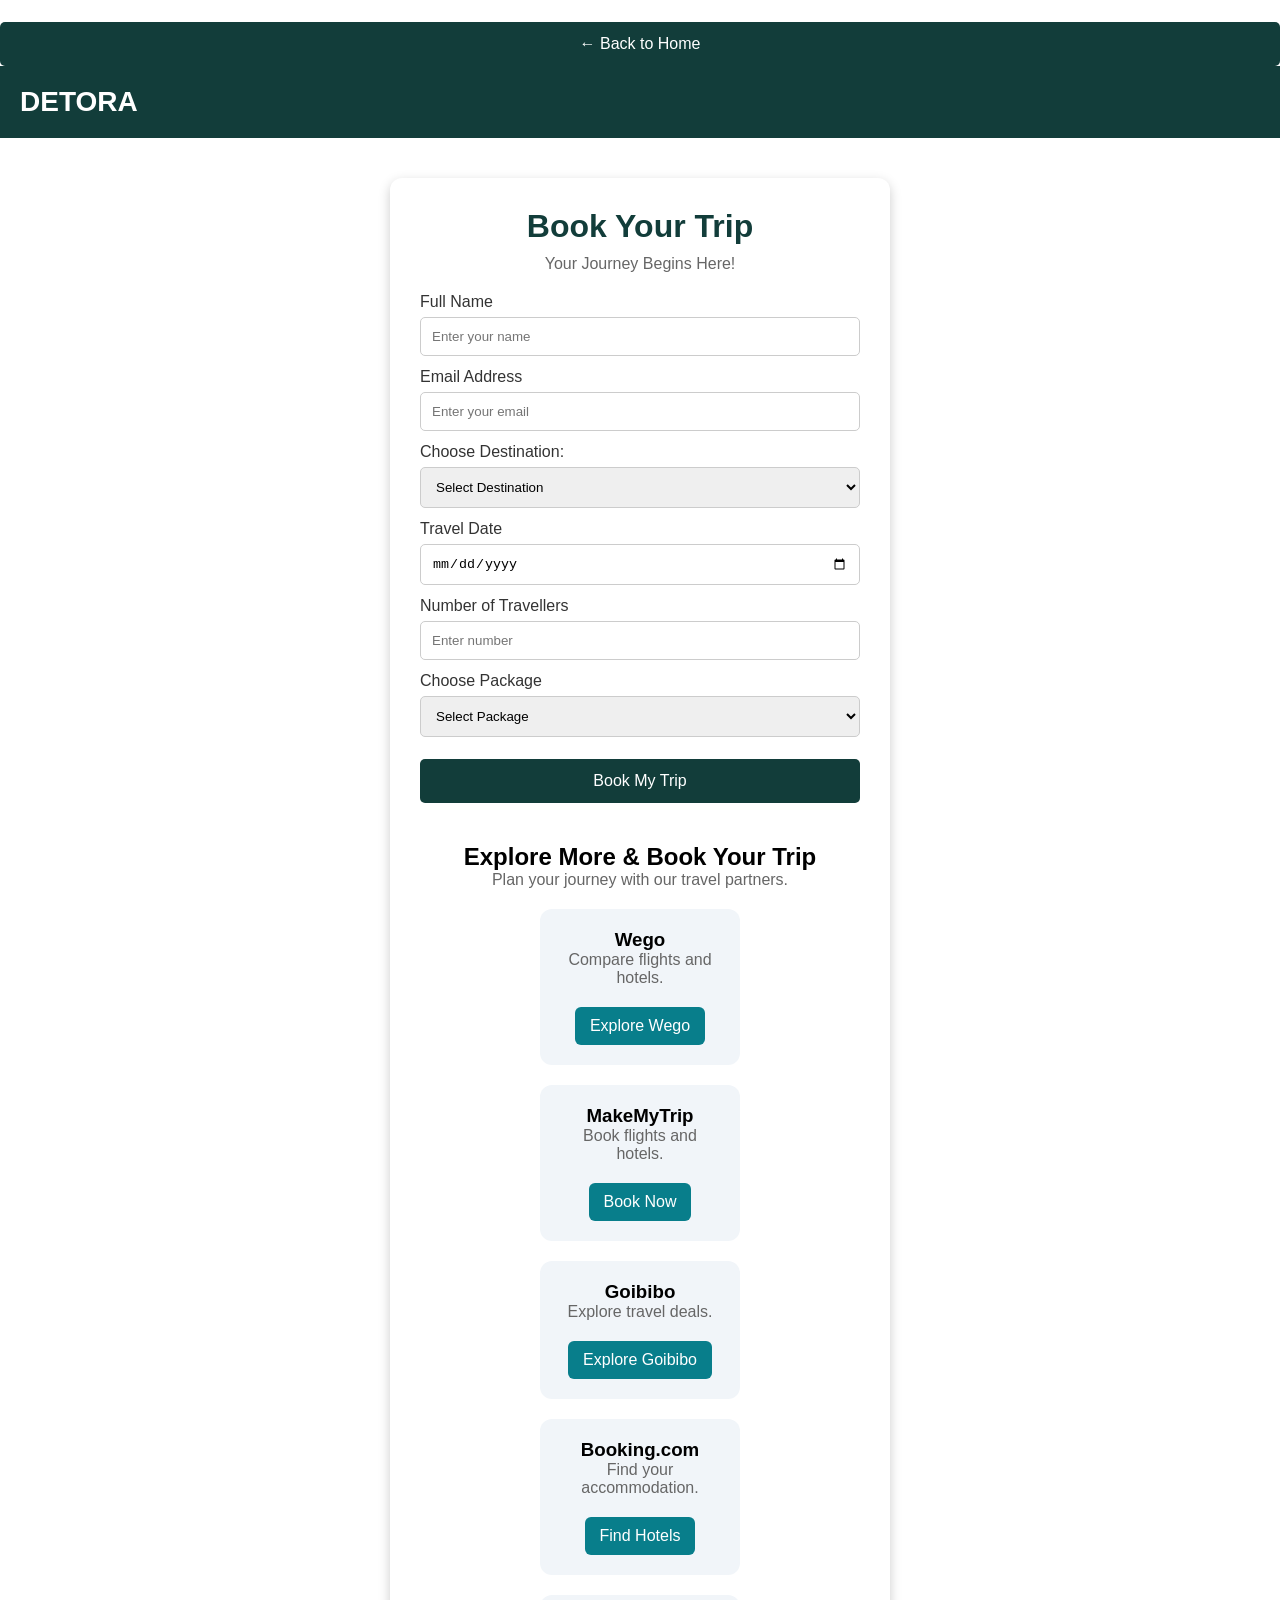
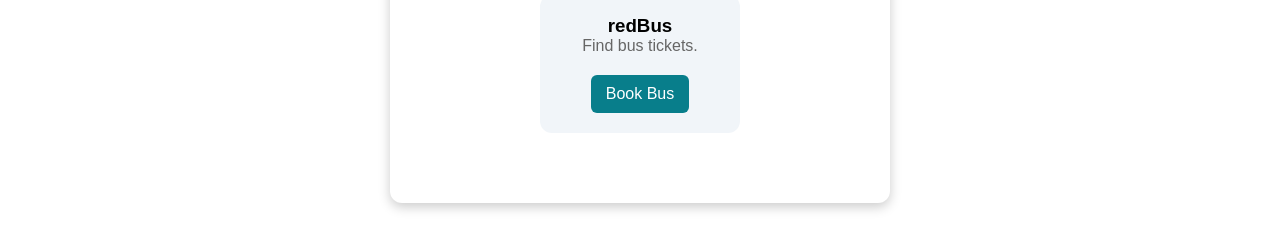
==== booknow.html @ b2479f0d "Add DETORA travel explorer Co-authored-by: Copilot App <223556219+Copilot@users.noreply.github.com>" ====
<!DOCTYPE html>
<html>
<head>
<title>DETORA - Book Now</title>

<style>
* {
    margin: 0;
    padding: 0;
    box-sizing: border-box;
}

body {
    font-family: Arial, sans-serif;

    background-image: url("https://images.unsplash.com/photo-1470770841072-f978cf4d019e");

    background-size: cover;
    background-position: center;
    background-repeat: no-repeat;
    background-attachment: fixed;

    min-height: 100vh;
}

button {
    background-color: #164e42;
    color: rgb(158, 135, 135);
    padding: 10px 20px;
    border: none;
    border-radius: 5px;
    cursor: pointer;
}

nav {
    background: #123d3a;
    padding: 20px;
    display: flex;
    justify-content: space-between;
    align-items: center;
}

nav h2 {
    color: white;
    font-size: 28px;
}

nav a {
    color: white;
    text-decoration: none;
    margin: 15px;
}

.container {
    width: 500px;
    margin: 40px auto;
    background: white;
    padding: 30px;
    border-radius: 12px;
    box-shadow: 0 4px 12px #cccccc;
}

h1 {
    text-align: center;
    color: #123d3a;
    margin-bottom: 10px;
}

p {
    text-align: center;
    color: #666;
    margin-bottom: 20px;
}

label {
    display: block;
    margin-top: 12px;
    color: #333;
}

input, select {
    width: 100%;
    padding: 11px;
    margin-top: 6px;
    border: 1px solid #ccc;
    border-radius: 5px;
}

button {
    width: 100%;
    padding: 13px;
    margin-top: 22px;
    background: #123d3a;
    color: white;
    border: none;
    border-radius: 5px;
    font-size: 16px;
    cursor: pointer;
}

button:hover {
    background: #26766c;
}

.travel-partners {
    padding: 40px;
    text-align: center;
}

.partner-container {
    display: flex;
    flex-wrap: wrap;
    justify-content: center;
    gap: 20px;
}

.partner-card {
    width: 200px;
    padding: 20px;
    border-radius: 12px;
    background: #f1f5f9;
}

.partner-card a {
    display: inline-block;
    background: #087e8b;
    color: white;
    padding: 10px 15px;
    text-decoration: none;
    border-radius: 6px;
}

</style>
</head>

<body>

   <button onclick="window.location.href='home.html'">
    ← Back to Home
</button> 

<nav>
    <h2>DETORA</h2>

   </nav>

<div class="container">

    <h1>Book Your Trip</h1>

    
    <p>Your Journey Begins Here!</p>

    <form>

        <label>Full Name</label>
        <input type="text" placeholder="Enter your name">

        <label>Email Address</label>
        <input type="email" placeholder="Enter your email">

         

                   
<label for="destination">Choose Destination:</label>

<select name="destination" id="destination">

    <option value="">Select Destination</option>

    <optgroup label="Local">
        <option>Bangalore</option>
        <option>Mysore</option>
        <option>Coorg</option>
        <option>Hampi</option>
        <option>Chikmagalur</option>
        <option>Gokarna</option>
        <option>Badami</option>
        <option>Dandeli</option>
        <option>Nagarhole National Park</option>
        <option>Bandipur National Park</option>
        <option>Mangaluru</option>
        <option>Shivamogga</option>
        <option>Bengaluru</option>
        <option>Mysuru</option>
        <option>Jog Falls</option>
        <option>Aihole</option>
        <option>Pattadakal</option>

    </optgroup>

    <optgroup label="National">
        <option>Goa</option>
        <option>Mumbai</option>
        <option>Delhi</option>
        <option>Manali</option>
        <option>Leh-ladakh</option>
        <option>Varanasi</option>
        <option>Shimla</option>    
        <option>Agra-Taj Mahal</option>
        <option>Allahabad(Prayagraj)</option>
        <option>Shimla</option>
        <option>Munnar</option>
        <option>Jaipur</option>
        <option>Amritsar</option>
        <option>Rishikesh</option>
        <option>Rameswaram</option>
        <option>Kolkata</option>
        <option>Hyderabad</option>
        <option>Chennai</option>
        <option>Kochi</option>
        <option>Pune</option>
        <option>Darjeeling</option>
        <option>Ooty</option>
        <option>Kodaikanal</option>
        <option>Udaipur</option>
        <option>Jaisalmer</option>
        <option>Khajuraho</option>
        <option>Puri</option>
        <option>Andaman Islands</option>
        <option>Lakshadweep</option>
        <option>Aurangabad</option>
        <option>Thanjavur</option>
        <option>Bhubaneswar</option>
        <option>Gangtok</option>
</optgroup> 

    <optgroup label="International">
        <option>Paris</option>
        <option>London</option>
        <option>Switzerland</option>
        <option>Dubai</option>
        <option>Maldives</option>
        <option>Niagara Falls</option>
        <option>Chongquing {China}</option>
        <option>New York</option>
        <option>Tokyo</option>
        <option>Seoul</option>
        <option>Singapore</option>
        <option>Rome</option>
        <option>Barcelona</option>
        <option>Amsterdam</option>
        <option>Athens</option>
        <option>Istanbul</option>
        <option>Bali</option>
        <option>Bangkok</option>
        <option>Phuket</option>
        <option>Hong Kong</option>
        <option>Macau</option>
        <option>Sydney</option>
        <option>Melbourne</option>
        <option>Cape Town</option>
        <option>Victoria Falls</option>
        <option>Cairo</option>
        <option>Petra</option>
        <option>Santorini</option>
        <option>Venice</option>
        <option>Vienna</option>
        <option>Prague</option>
        <option>Budapest</option>
        <option>Berlin</option>
        <option>Reykjavik</option>
        <option>Toronto</option>
        <option>Los Angeles</option>
    </optgroup>

</select>

               <label>Travel Date</label>
        <input type="date">

        <label>Number of Travellers</label>
        <input type="number" min="1" placeholder="Enter number">

        <label>Choose Package</label>
        <select>
            <option>Select Package</option>
            <option>Budget Trip</option>
            <option>Standard Trip</option>
            <option>Luxury Trip</option>
        </select>

        <button type="submit">Book My Trip</button>

    </form>

    <section class="travel-partners">
    <h2>Explore More & Book Your Trip</h2>
    <p>Plan your journey with our travel partners.</p>

    <div class="partner-container">

        <div class="partner-card">
            <h3>Wego</h3>
            <p>Compare flights and hotels.</p>
            <a href="https://www.wego.co.in/"
               target="_blank">Explore Wego</a>
        </div>

        <div class="partner-card">
            <h3>MakeMyTrip</h3>
            <p>Book flights and hotels.</p>
            <a href="https://www.makemytrip.com/"
               target="_blank">Book Now</a>
        </div>

        <div class="partner-card">
            <h3>Goibibo</h3>
            <p>Explore travel deals.</p>
            <a href="https://www.goibibo.com/"
               target="_blank">Explore Goibibo</a>
        </div>

        <div class="partner-card">
            <h3>Booking.com</h3>
            <p>Find your accommodation.</p>
            <a href="https://www.booking.com/"
               target="_blank">Find Hotels</a>
        </div>

        <div class="partner-card">
            <h3>redBus</h3>
            <p>Find bus tickets.</p>
            <a href="https://www.redbus.in/"
               target="_blank">Book Bus</a>
        </div>

    </div>
</section>

</div>

</body>
</html>
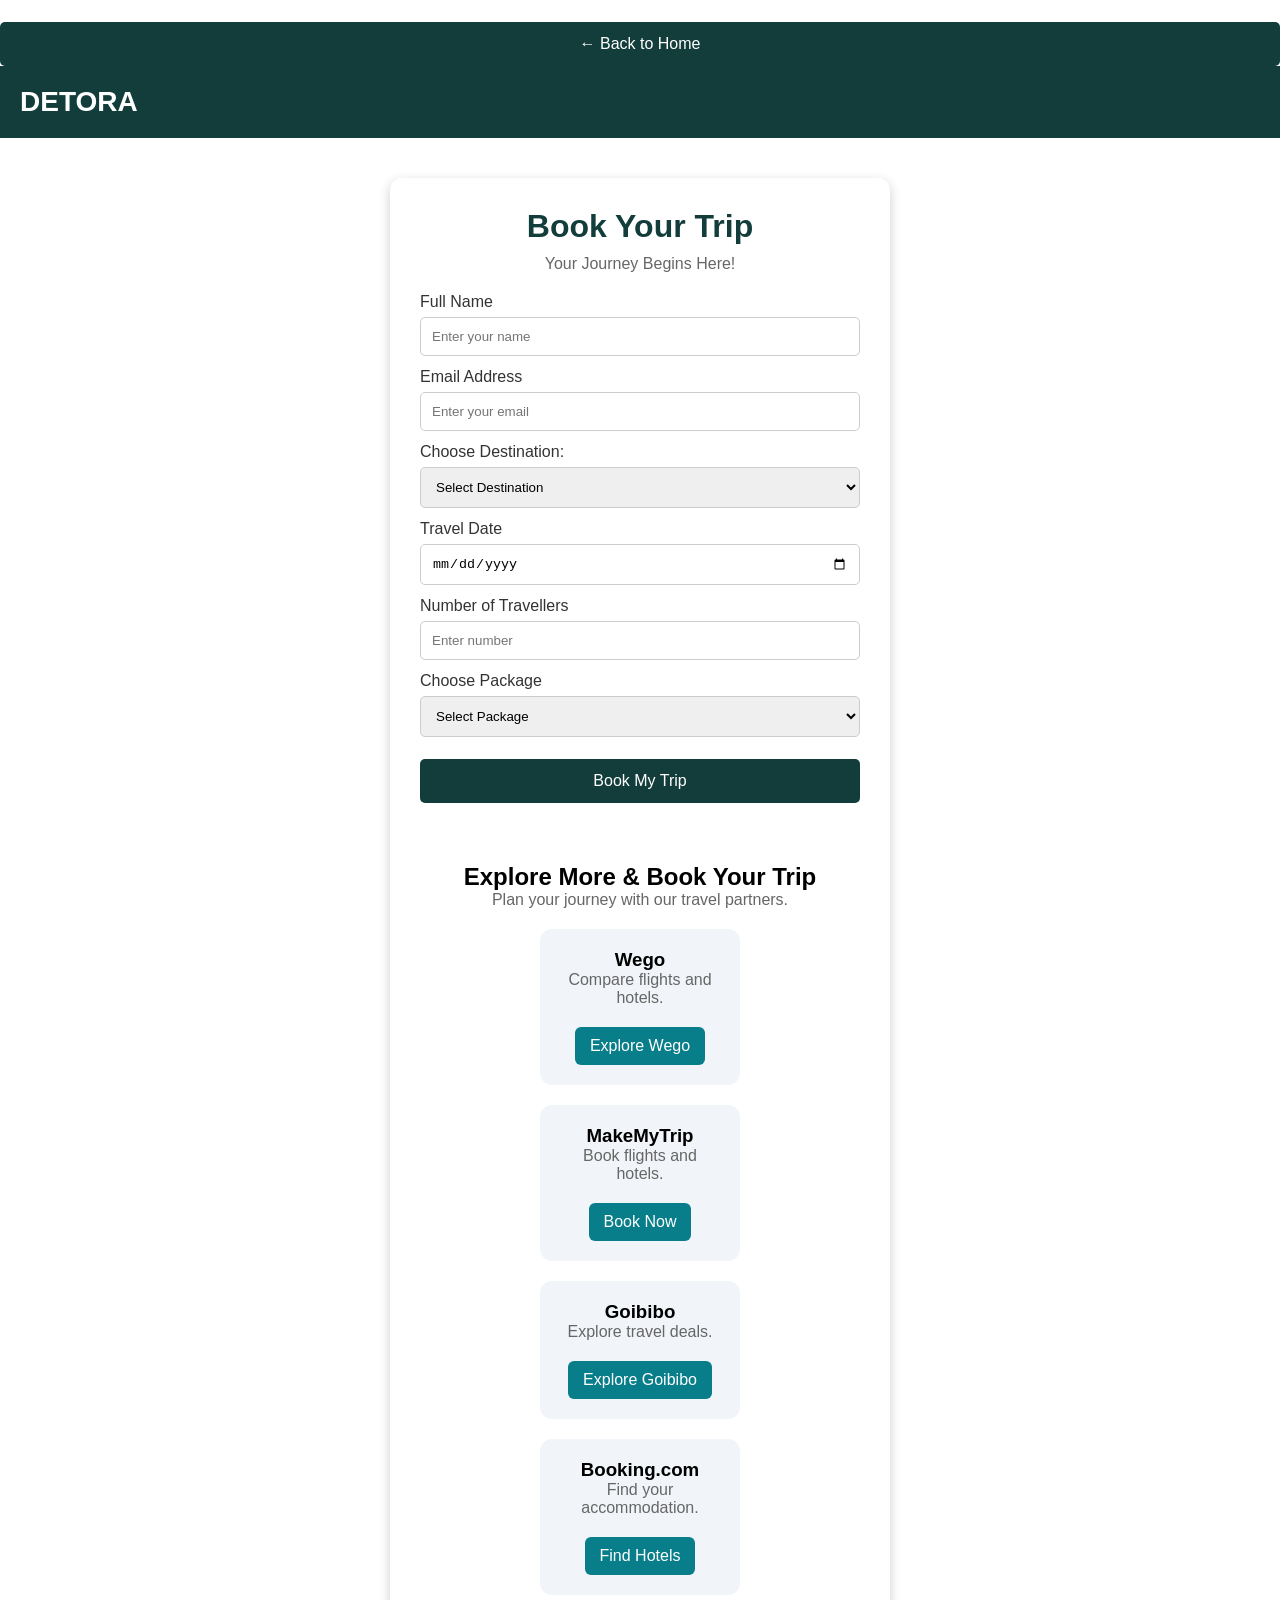
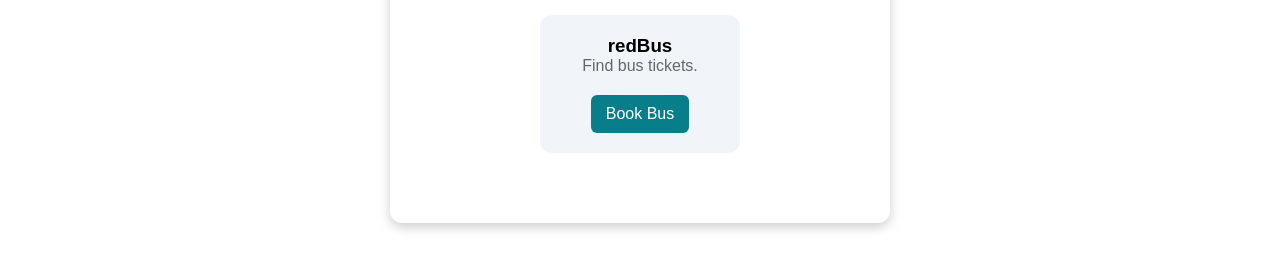
==== commit 468e4d08: "Add JavaScript and PHP form handling Co-authored-by: Copilot App <223556219+Copilot@users.noreply.gi" ====
--- a/booknow.html
+++ b/booknow.html
@@ -151,13 +151,13 @@
     
     <p>Your Journey Begins Here!</p>
 
-    <form>
-
-        <label>Full Name</label>
-        <input type="text" placeholder="Enter your name">
-
-        <label>Email Address</label>
-        <input type="email" placeholder="Enter your email">
+    <form id="booking-form" data-api="api.php">
+
+        <label for="booking-name">Full Name</label>
+        <input id="booking-name" name="name" type="text" autocomplete="name" maxlength="100" placeholder="Enter your name" required>
+
+        <label for="booking-email">Email Address</label>
+        <input id="booking-email" name="email" type="email" autocomplete="email" maxlength="254" placeholder="Enter your email" required>
 
          
 
@@ -267,20 +267,21 @@
 </select>
 
                <label>Travel Date</label>
-        <input type="date">
-
-        <label>Number of Travellers</label>
-        <input type="number" min="1" placeholder="Enter number">
-
-        <label>Choose Package</label>
-        <select>
-            <option>Select Package</option>
+        <input id="travel-date" name="travel_date" type="date" required>
+
+        <label for="travellers">Number of Travellers</label>
+        <input id="travellers" name="travellers" type="number" min="1" max="30" placeholder="Enter number" required>
+
+        <label for="package">Choose Package</label>
+        <select id="package" name="package" required>
+            <option value="">Select Package</option>
             <option>Budget Trip</option>
             <option>Standard Trip</option>
             <option>Luxury Trip</option>
         </select>
 
         <button type="submit">Book My Trip</button>
+        <p id="booking-status" role="status" aria-live="polite"></p>
 
     </form>
 
@@ -330,5 +331,6 @@
 
 </div>
 
+<script src="app.js" defer></script>
 </body>
 </html>
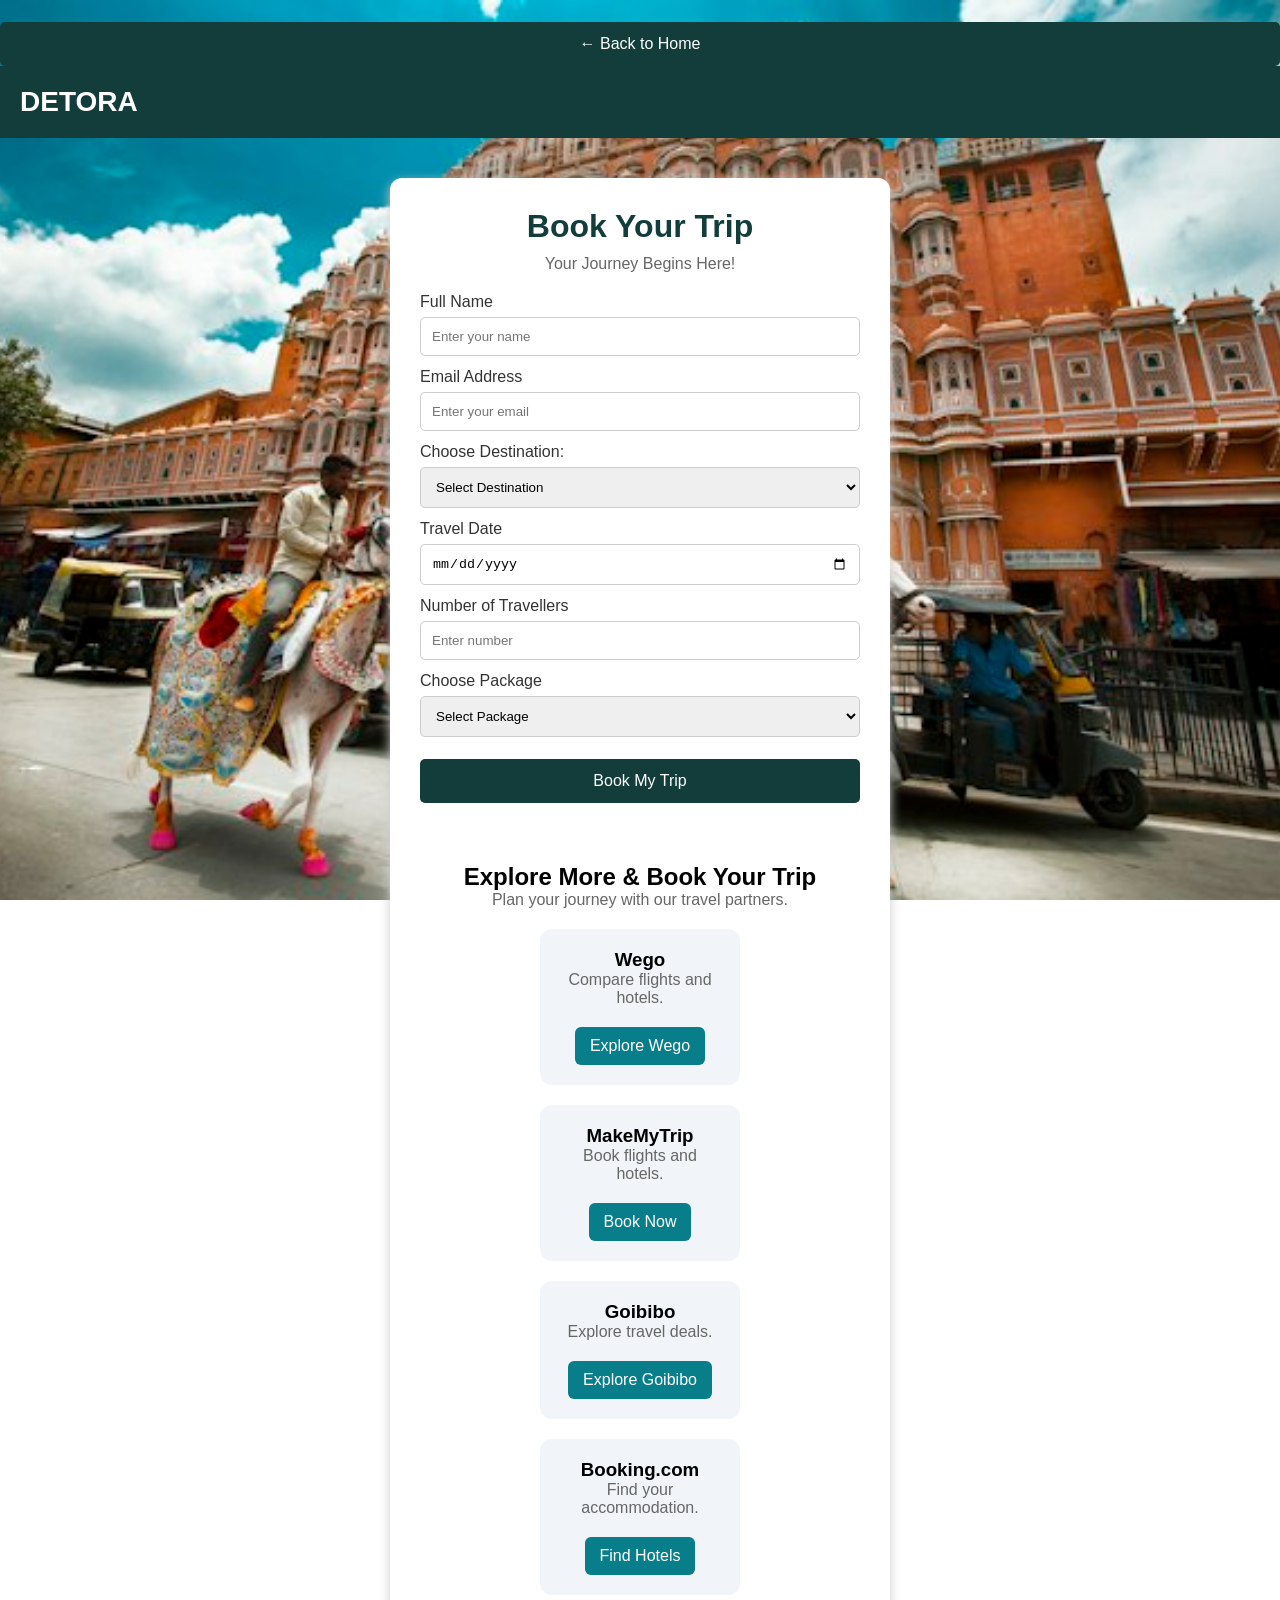
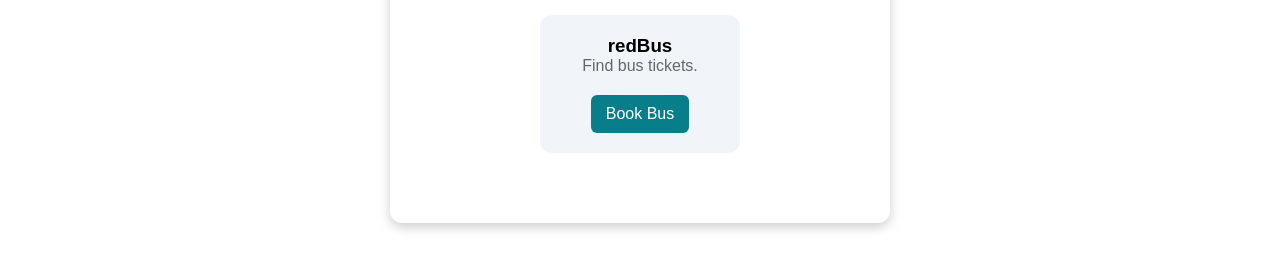
==== commit 43599e55: "Add local images across remaining pages Co-authored-by: Copilot App <223556219+Copilot@users.noreply" ====
--- a/booknow.html
+++ b/booknow.html
@@ -13,7 +13,7 @@
 body {
     font-family: Arial, sans-serif;
 
-    background-image: url("https://images.unsplash.com/photo-1470770841072-f978cf4d019e");
+    background-image: url("images/jaisalmer.jpeg");
 
     background-size: cover;
     background-position: center;
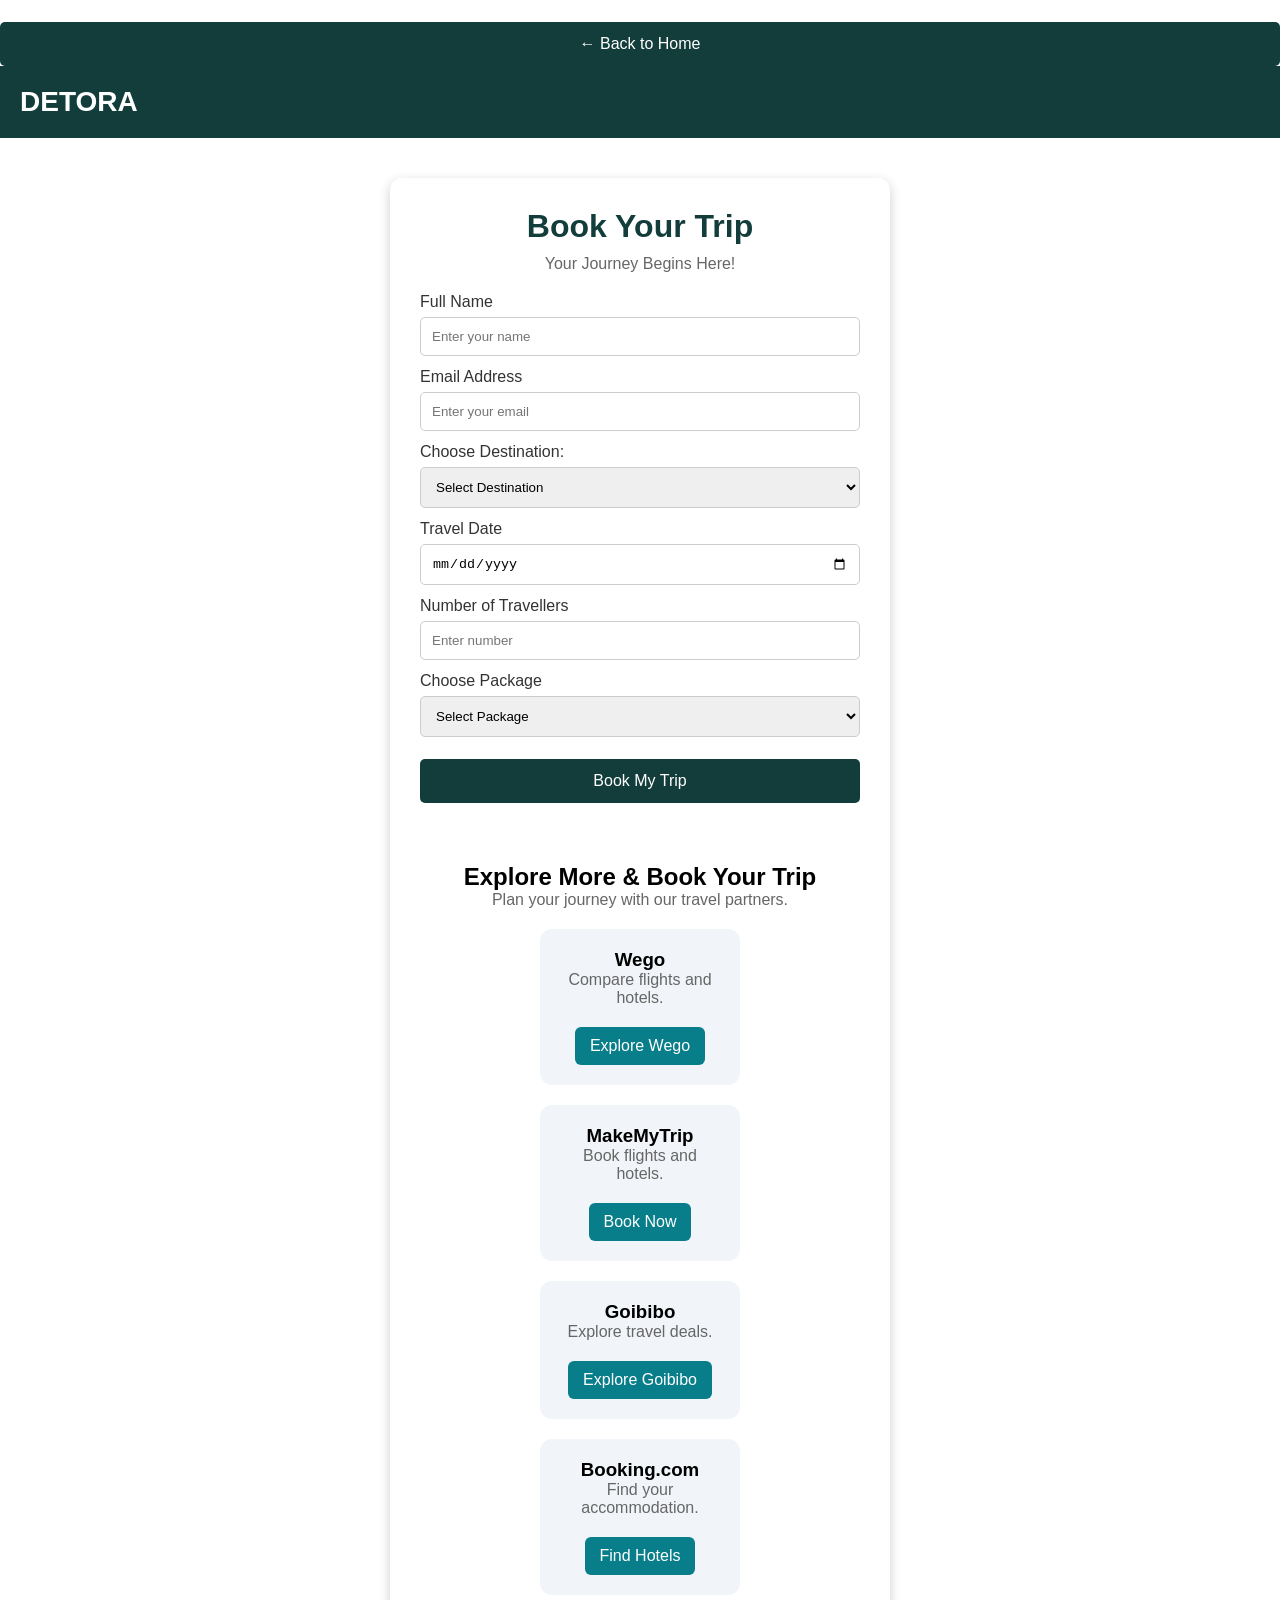
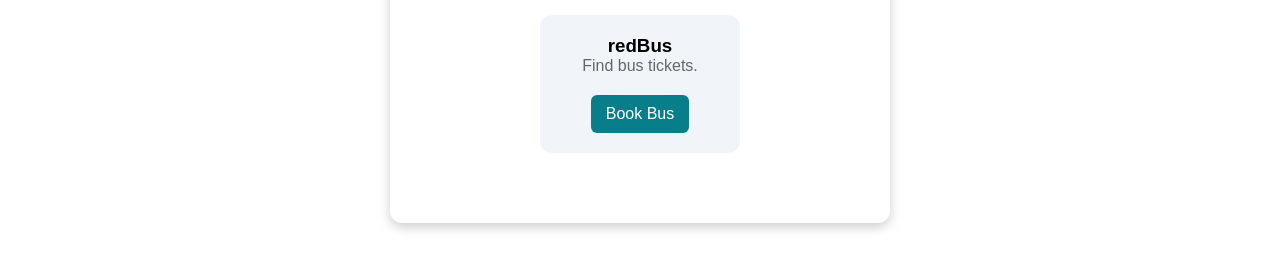
==== commit 87288dbc: "Restore original CSS styling Co-authored-by: Copilot App <223556219+Copilot@users.noreply.github.com" ====
--- a/booknow.html
+++ b/booknow.html
@@ -13,7 +13,7 @@
 body {
     font-family: Arial, sans-serif;
 
-    background-image: url("images/jaisalmer.jpeg");
+    background-image: url("https://images.unsplash.com/photo-1470770841072-f978cf4d019e");
 
     background-size: cover;
     background-position: center;
